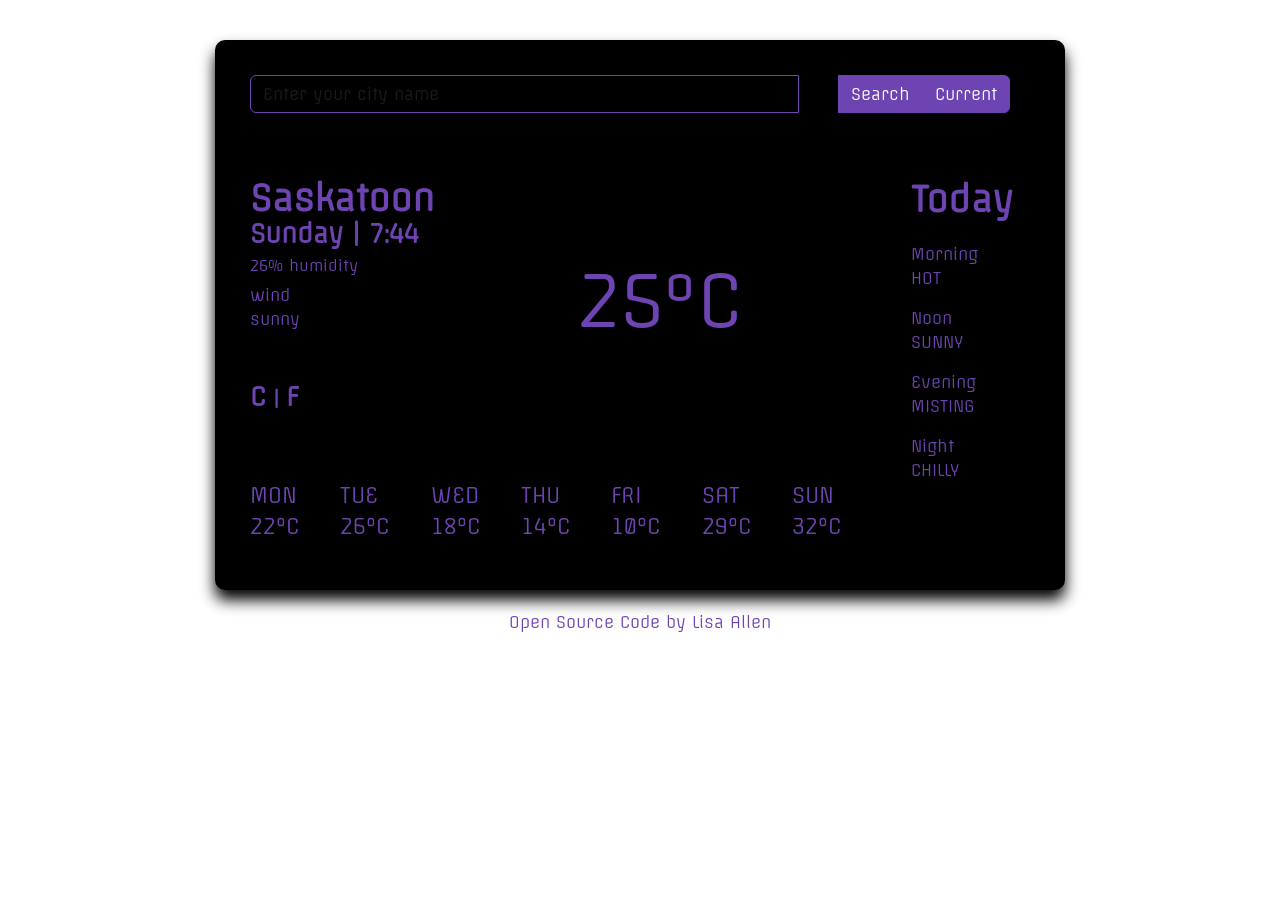
==== index.html @ 81ee169c "Added unit conversion -unit conversion has a bug. need to fix" ====
<!DOCTYPE html>
<html lang="en">
  <head>
    <meta charset="UTF-8" />
    <meta http-equiv="X-UA-Compatible" content="IE=edge" />
    <meta name="viewport" content="width=device-width, initial-scale=1.0" />
    <title>Document</title>
    <link
      href="https://cdn.jsdelivr.net/npm/bootstrap@5.0.1/dist/css/bootstrap.min.css"
      rel="stylesheet"
      integrity="sha384-+0n0xVW2eSR5OomGNYDnhzAbDsOXxcvSN1TPprVMTNDbiYZCxYbOOl7+AMvyTG2x"
      crossorigin="anonymous"
    />
    <link rel="stylesheet" href="src/styles.css" />
    <script
      src="https://kit.fontawesome.com/b5252524d8.js"
      crossorigin="anonymous"
    ></script>
    <link rel="preconnect" href="https://fonts.gstatic.com" />
    <link
      href="https://fonts.googleapis.com/css2?family=Condiment&family=Offside&display=swap"
      rel="stylesheet"
		/>
		<script src="https://cdn.jsdelivr.net/npm/axios/dist/axios.min.js"></script>
  </head>
  <body>
    <div class="card-whole-app" style="width: 65rem;">
      <div class="card-body">
        <h5 class="card-title"></h5>
        <p class="card-text"></p>
      </div>
      <!--search your city name-->
      <form id="search-form">
        <div class="input-group" style="width: 45rem;">
          <input
            id="city-input"
            type="text"
            class="form-control"
            placeholder="Enter your city name"
            aria-label="users city with two button addons"
          />
          <button class="btn btn-primary" type="submit">Search</button>
          <button class="btn btn-primary" id="current-button" type="button">Current</button>
        </div>
      </form>
      <!--Center Info-->
      <div class="container-main">
        <div class="row">
          <div class="col-5 city-info">
            <br />

            <h1 id="current-city">
              Saskatoon
            </h1>

            <h2 id="day-time">
              May 22nd | 11:00AM
            </h2>

            <h3 id="humidity">
              26% humidity
            </h3>

            <span id="wind">
              wind
            </span>
            
            <div id="description">
              sunny
            </div> 

            <br>
            <br>

            <div id="unit-conversion-buttons">
                
              <a id="celsius-button" href="">C</a> | <a id="fahrenheit-button" href="">F</a> 
              
              </div>

          </div>
          <div class="col-3 align-self-center">
            <p class="large-temp">
              <img id="icon" src="http://openweathermap.org/img/wn/10d@2x.png" alt="">  
              <span id="current-temperature">25°C</span>
             </p>
          </div>
          
              <div class="col-4 today-column">
                <p class="today-header">
                  Today
                </p>
                <p>
                  Morning
                  HOT <i class="fas fa-temperature-high"></i>
                </p>

                <p>
                  Noon
                  SUNNY <i class="fas fa-thermometer-half"></i>
                </p>

                <p>
                  Evening
                  MISTING <i class="fas fa-cloud-rain"></i>
                </p>

                <p>
                  Night
                  CHILLY <i class="fas fa-temperature-low"></i>
                </p>
              </div>

              <!--days of the week-->

              <div class="col-1 align-self-center">
                <p class="weather-by-the-day" id="forecast-day-one">
                  <i class="fas fa-sun daily-icon"></i>
                  <br />
                  MON
                  <br />
                  22°C
                </p>
              </div>

              <div class="col-1 align-self-center">
                <p class="weather-by-the-day" id="forecast-day-two">
                  <i class="fas fa-sun daily-icon"></i>
                  <br />
                  TUE
                  <br />
                  26°C
                </p>
              </div>

              <div class="col-1 align-self-center">
                <p class="weather-by-the-day" id="forecast-day-three">
                  <i class="fas fa-sun daily-icon"></i>
                  <br />
                  WED
                  <br />
                  18°C
                </p>
              </div>

              <div class="col-1 align-self-center">
                <p class="weather-by-the-day" id="forecast-day-four">
                  <i class="fas fa-cloud-sun daily-icon"></i>
                  <br />
                  THU
                  <br />
                  14°C
                </p>
              </div>

              <div class="col-1 align-self-center">
                <p class="weather-by-the-day" id="forecast-day-five">
                  <i class="fas fa-cloud-showers-heavy daily-icon"></i>
                  <br />
                  FRI
                  <br />
                  10°C
                </p>
              </div>

              <div class="col-1 align-self-center">
                <p class="weather-by-the-day" id="forecast-day-six">
                  <i class="fas fa-cloud-sun daily-icon"></i>
                  <br />
                  SAT
                  <br />
                  29°C
                </p>
              </div>

              <div class="col-1 align-self-center">
                <p class="weather-by-the-day" id="forecast-day-seven">
                  <i class="fas fa-cloud-sun daily-icon"></i>
                  <br />
                  SUN
                  <br />
                  32°C
                </p>
              </div>
            </div>
          </div>
        </div>
      </div>
    </div>
    <p class="my-name">
      <a href="https://github.com/CrypticMango/weather-app-project" class="name-link">Open Source Code</a> by Lisa Allen
    </p>
    <script src="src/app.js"></script>
  </body>
</html>
---- src/styles.css ----
body {
  font-family: "Offside", cursive;
  color: #6d44b1;
}

h1 {
  font-size: 35px;
}

h2 {
  font-size: 25px;
}

h3 {
  font-size: 15px;
}

.daily-icon {
  font-size: 3rem;
}
.card-whole-app {
  background: black;
  max-width: 850px;
  max-height: 550px;
  margin-top: 40px;
  margin-left: auto;
  margin-right: auto;
  padding: 15px;
  border-radius: 10px;
  box-shadow: 0 10px 15px 0 black;
}
.card-body {
  padding: 0;
}

.form-control {
  background-color: black;
  color: white;
  border-color: #6d44b1;
}

.btn-primary {
  background-color: #6d44b1;
  border-color: #6d44b1;
  position: relative;
  left: 60px;
  top: 20px;
}

.btn-primary:hover {
  background-color: black;
  border-color: #6d44b1;
}

a.name-link {
  text-decoration: none;
  color: #6d44b1;
  font-size: 16px;
 }

.my-name {
  color: #6d44b1;
  text-align: center;
  padding: 20px;
}

a {
  text-decoration: none;
  color: #6d44b1;
  font-size: 25px;
}

a:hover {
  color: #6d44b1;
}

.weather-bar {
  margin: 0;
  display: inline;
  font-size: 25px;
}

#current-city {
  margin: 0;
  font-weight: bold;
}

.city-info {
  position: relative;
  top: 60px;
  left: 20px;
}

.large-temp {
  font-size: 450%;
  position: relative;
  left: -5px;
  top: -20px;
}

.weather-by-the-day {
  font-size: 130%;
  position: relative;
  top: -50px;
  left: 70px;
}

.today-header {
  font-size: 35px;
  font-weight: bold;
}

.today-column {
  padding: 20px 100px;
  position: relative;
  right: -30px;
  top: 60px;
}

#forecast-day-one {
  position:relative;
  left: 20px;
}

#forecast-day-two {
  position:relative;
  left: 40px;
}

#forecast-day-three {
  position:relative;
  left: 60px;
}

#forecast-day-four {
  position:relative;
  left: 80px;
}

#forecast-day-five {
  position:relative;
  left: 100px;
}

#forecast-day-six {
  position:relative;
  left: 120px;
}

#forecast-day-seven {
  position: relative;
  left: 140px;
}

#city-input {
  position: relative;
  left: 20px;
  top: 20px;
}

#unit-conversion-buttons {
  font-weight: bold;
  font-size: 20px;
}

#day-time {
  font-weight: bold;
}
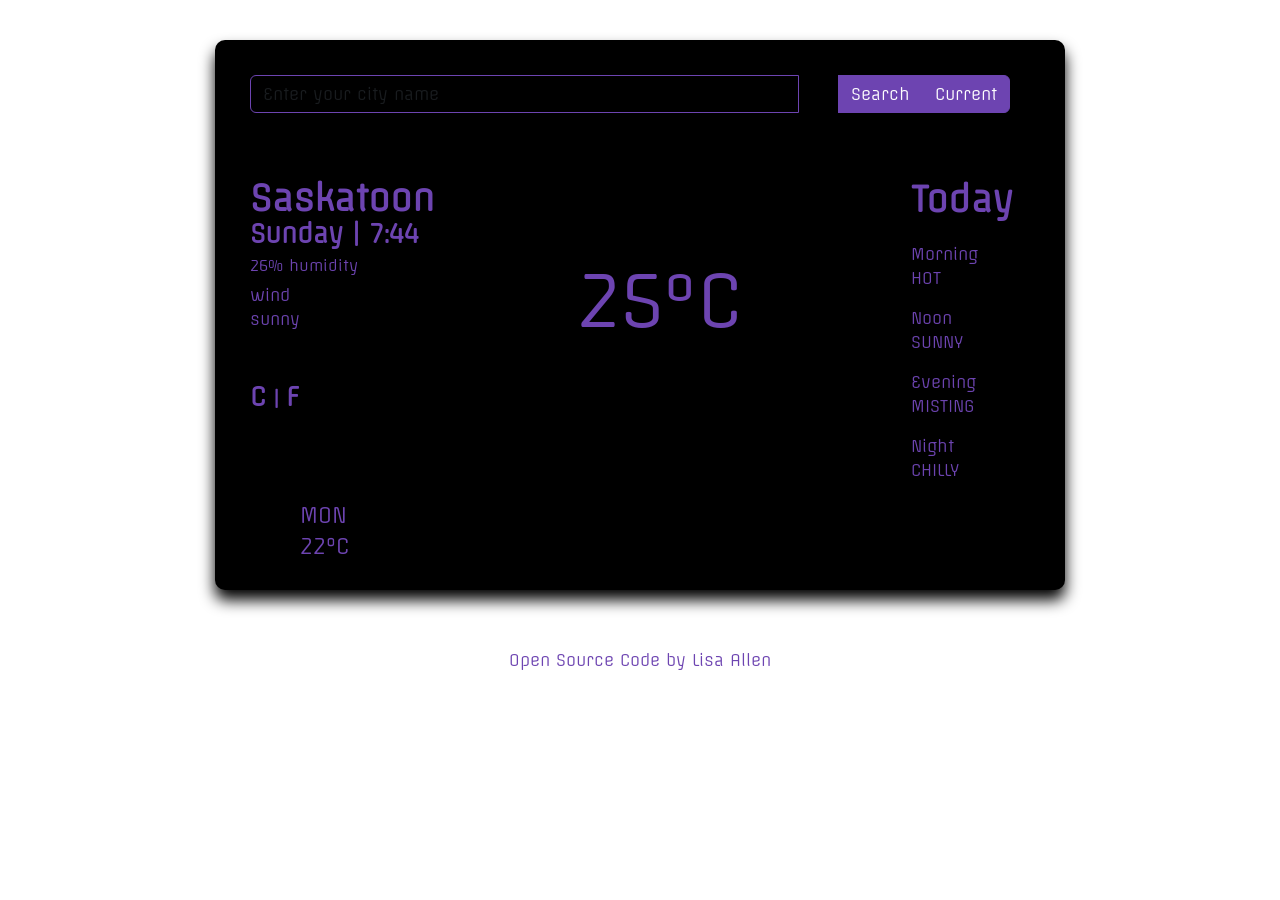
==== commit 06a6da72: "started working on forecast display and removed some CSS for dummy forecast -Need to fix CSS. alignm" ====
--- a/index.html
+++ b/index.html
@@ -114,7 +114,7 @@
               <!--days of the week-->
 
               <div class="col-1 align-self-center">
-                <p class="weather-by-the-day" id="forecast-day-one">
+                <p class="weather-by-the-day" id="weather-forecast">
                   <i class="fas fa-sun daily-icon"></i>
                   <br />
                   MON
@@ -123,7 +123,7 @@
                 </p>
               </div>
 
-              <div class="col-1 align-self-center">
+              <!--<div class="col-1 align-self-center">
                 <p class="weather-by-the-day" id="forecast-day-two">
                   <i class="fas fa-sun daily-icon"></i>
                   <br />
@@ -186,7 +186,7 @@
           </div>
         </div>
       </div>
-    </div>
+    </div> -->
     <p class="my-name">
       <a href="https://github.com/CrypticMango/weather-app-project" class="name-link">Open Source Code</a> by Lisa Allen
     </p>
--- a/src/styles.css
+++ b/src/styles.css
@@ -117,39 +117,9 @@
   top: 60px;
 }
 
-#forecast-day-one {
-  position:relative;
-  left: 20px;
-}
-
-#forecast-day-two {
-  position:relative;
-  left: 40px;
-}
-
-#forecast-day-three {
-  position:relative;
-  left: 60px;
-}
-
-#forecast-day-four {
-  position:relative;
-  left: 80px;
-}
-
-#forecast-day-five {
-  position:relative;
-  left: 100px;
-}
-
-#forecast-day-six {
-  position:relative;
-  left: 120px;
-}
-
-#forecast-day-seven {
-  position: relative;
-  left: 140px;
+#weather-forecast {
+  text-align: center;
+  margin-top: 20px;
 }
 
 #city-input {
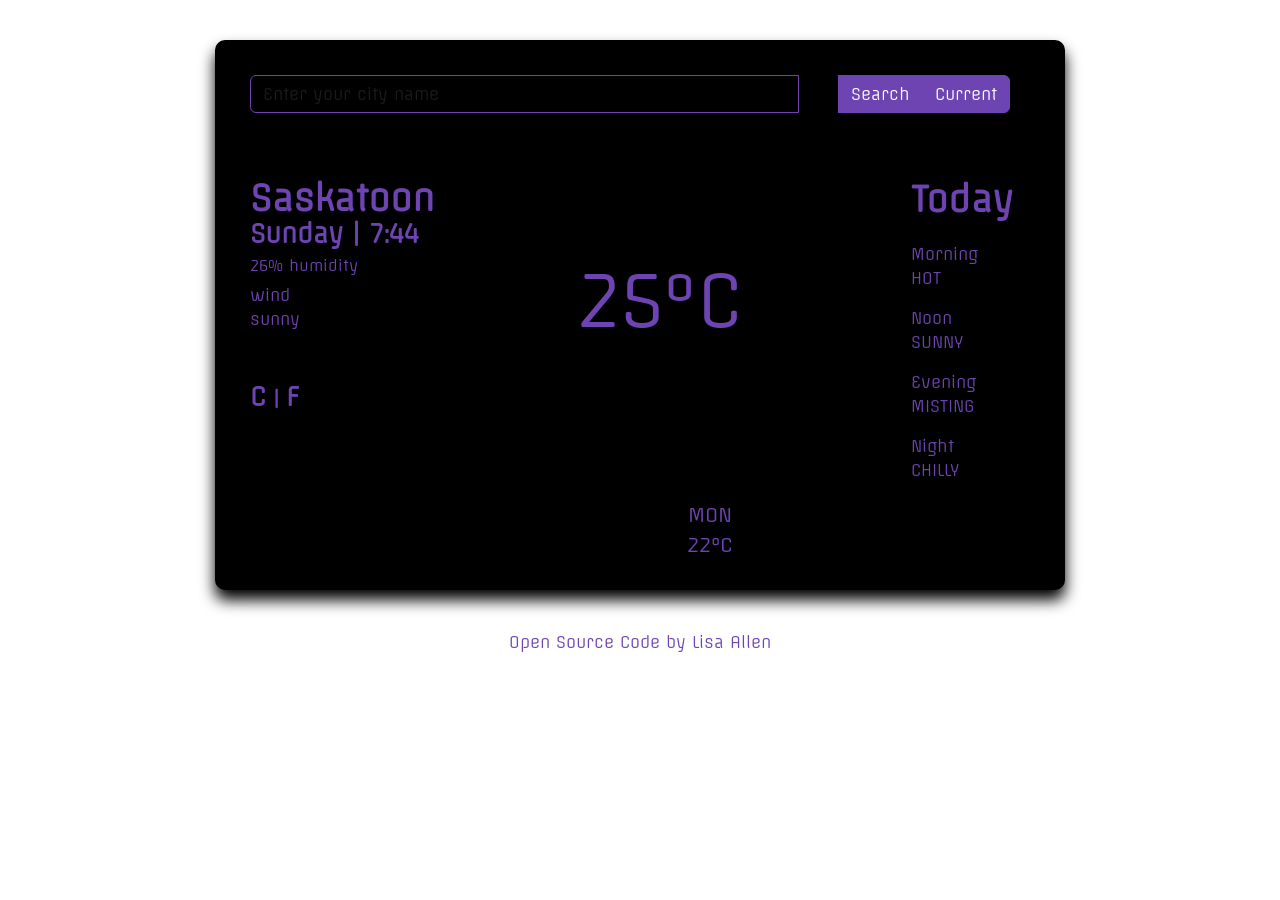
==== commit b5f86f84: "Fixed forecast display" ====
--- a/index.html
+++ b/index.html
@@ -113,14 +113,14 @@
 
               <!--days of the week-->
 
-              <div class="col-1 align-self-center">
-                <p class="weather-by-the-day" id="weather-forecast">
+              <div class="col-12 align-self-center">
+                <div class="weather-by-the-day" id="weather-forecast">
                   <i class="fas fa-sun daily-icon"></i>
                   <br />
                   MON
                   <br />
                   22°C
-                </p>
+                </div>
               </div>
 
               <!--<div class="col-1 align-self-center">
--- a/src/styles.css
+++ b/src/styles.css
@@ -120,6 +120,7 @@
 #weather-forecast {
   text-align: center;
   margin-top: 20px;
+  font-size: 20px;
 }
 
 #city-input {
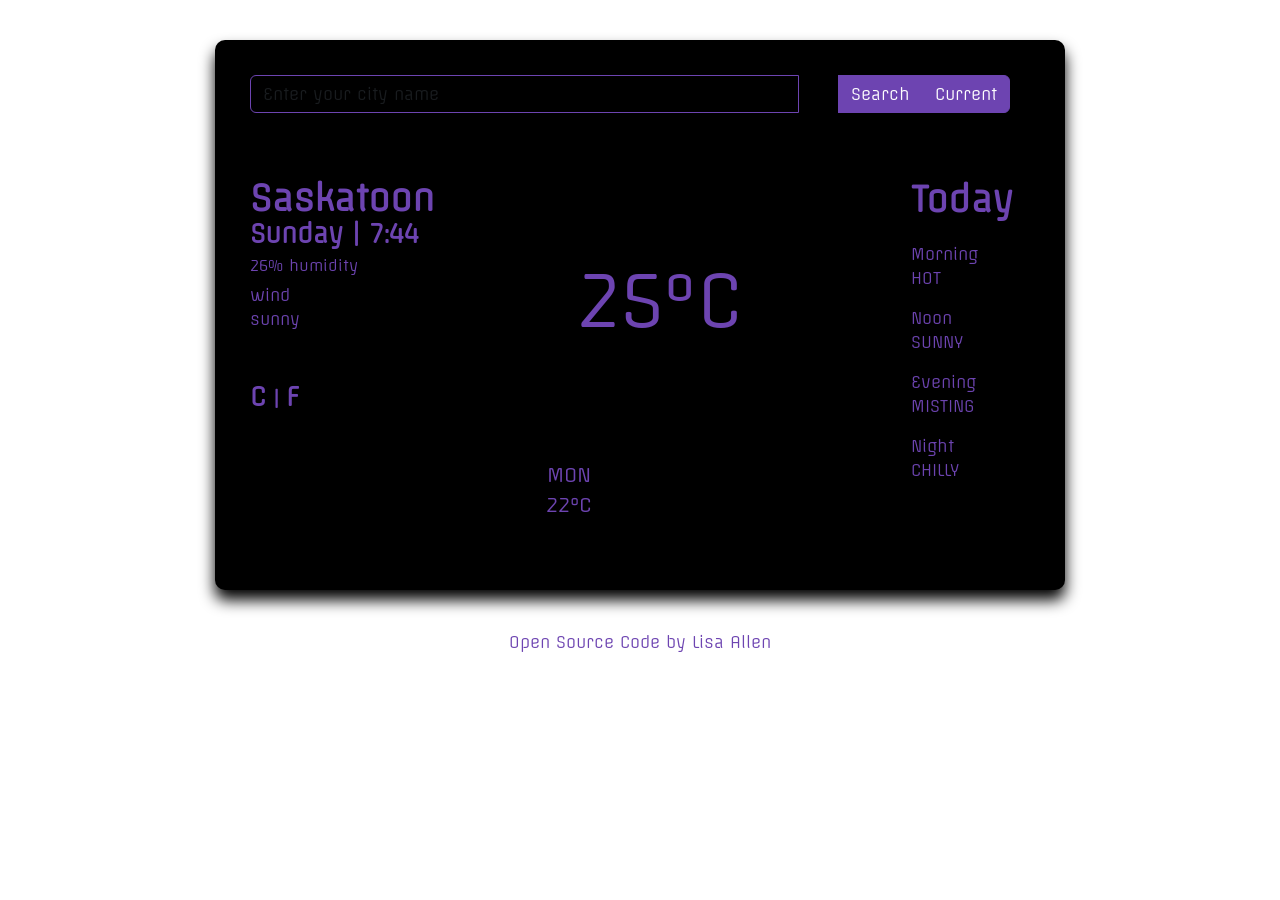
==== commit 648234cf: "added styling and function to forecast" ====
--- a/index.html
+++ b/index.html
@@ -113,7 +113,7 @@
 
               <!--days of the week-->
 
-              <div class="col-12 align-self-center">
+              <div class="col-8 align-self-center">
                 <div class="weather-by-the-day" id="weather-forecast">
                   <i class="fas fa-sun daily-icon"></i>
                   <br />
--- a/src/styles.css
+++ b/src/styles.css
@@ -99,9 +99,9 @@
 }
 
 .weather-by-the-day {
-  font-size: 130%;
+  font-size: 60%;
   position: relative;
-  top: -50px;
+  top: -90px;
   left: 70px;
 }
 
@@ -136,4 +136,17 @@
 
 #day-time {
   font-weight: bold;
+}
+
+.weather-forecast-weekday {
+  font-weight: bold;
+}
+
+.weather-forecast-max {
+  font-weight: bold;
+  font-size: 15px;
+}
+
+.weather-forcast-min {
+  font-size: 15px;
 }
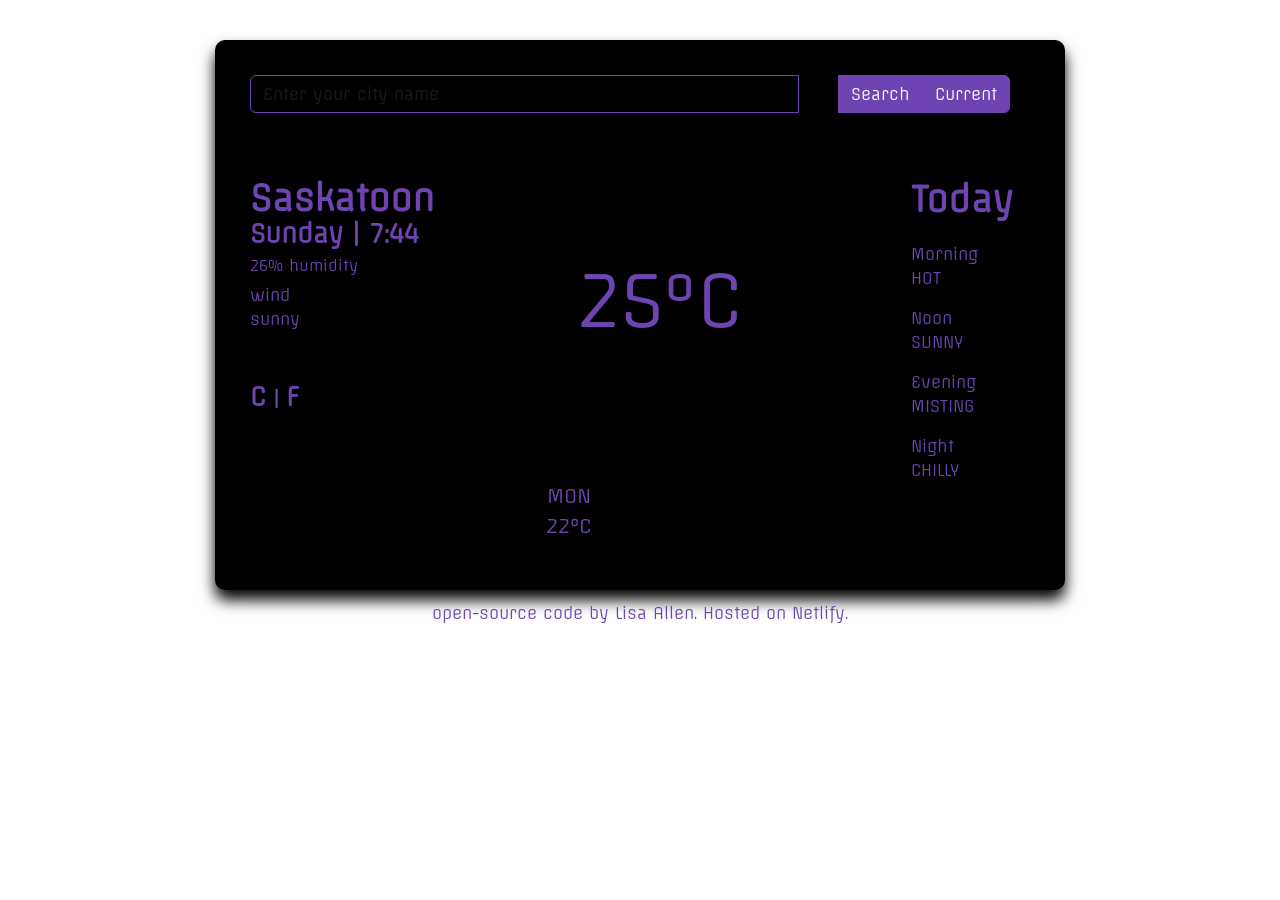
==== commit 91c1f124: "changed CSS and HTML -removed the HTML -changed CSS positioning" ====
--- a/index.html
+++ b/index.html
@@ -122,73 +122,9 @@
                   22°C
                 </div>
               </div>
-
-              <!--<div class="col-1 align-self-center">
-                <p class="weather-by-the-day" id="forecast-day-two">
-                  <i class="fas fa-sun daily-icon"></i>
-                  <br />
-                  TUE
-                  <br />
-                  26°C
-                </p>
-              </div>
-
-              <div class="col-1 align-self-center">
-                <p class="weather-by-the-day" id="forecast-day-three">
-                  <i class="fas fa-sun daily-icon"></i>
-                  <br />
-                  WED
-                  <br />
-                  18°C
-                </p>
-              </div>
-
-              <div class="col-1 align-self-center">
-                <p class="weather-by-the-day" id="forecast-day-four">
-                  <i class="fas fa-cloud-sun daily-icon"></i>
-                  <br />
-                  THU
-                  <br />
-                  14°C
-                </p>
-              </div>
-
-              <div class="col-1 align-self-center">
-                <p class="weather-by-the-day" id="forecast-day-five">
-                  <i class="fas fa-cloud-showers-heavy daily-icon"></i>
-                  <br />
-                  FRI
-                  <br />
-                  10°C
-                </p>
-              </div>
-
-              <div class="col-1 align-self-center">
-                <p class="weather-by-the-day" id="forecast-day-six">
-                  <i class="fas fa-cloud-sun daily-icon"></i>
-                  <br />
-                  SAT
-                  <br />
-                  29°C
-                </p>
-              </div>
-
-              <div class="col-1 align-self-center">
-                <p class="weather-by-the-day" id="forecast-day-seven">
-                  <i class="fas fa-cloud-sun daily-icon"></i>
-                  <br />
-                  SUN
-                  <br />
-                  32°C
-                </p>
-              </div>
-            </div>
-          </div>
-        </div>
-      </div>
-    </div> -->
     <p class="my-name">
-      <a href="https://github.com/CrypticMango/weather-app-project" class="name-link">Open Source Code</a> by Lisa Allen
+      <a href="https://github.com/CrypticMango/weather-app-project" class="name-link">open-source code</a> by Lisa Allen. Hosted on
+      <a href="https://www.netlify.com" class="name-link">Netlify.</a>
     </p>
     <script src="src/app.js"></script>
   </body>
--- a/src/styles.css
+++ b/src/styles.css
@@ -62,6 +62,8 @@
   color: #6d44b1;
   text-align: center;
   padding: 20px;
+  position: relative;
+  top: -50px
 }
 
 a {
@@ -119,7 +121,7 @@
 
 #weather-forecast {
   text-align: center;
-  margin-top: 20px;
+  margin-top: 41px;
   font-size: 20px;
 }
 
@@ -149,4 +151,9 @@
 
 .weather-forcast-min {
   font-size: 15px;
+}
+
+#icon {
+  position: relative;
+  right: -30px;
 }
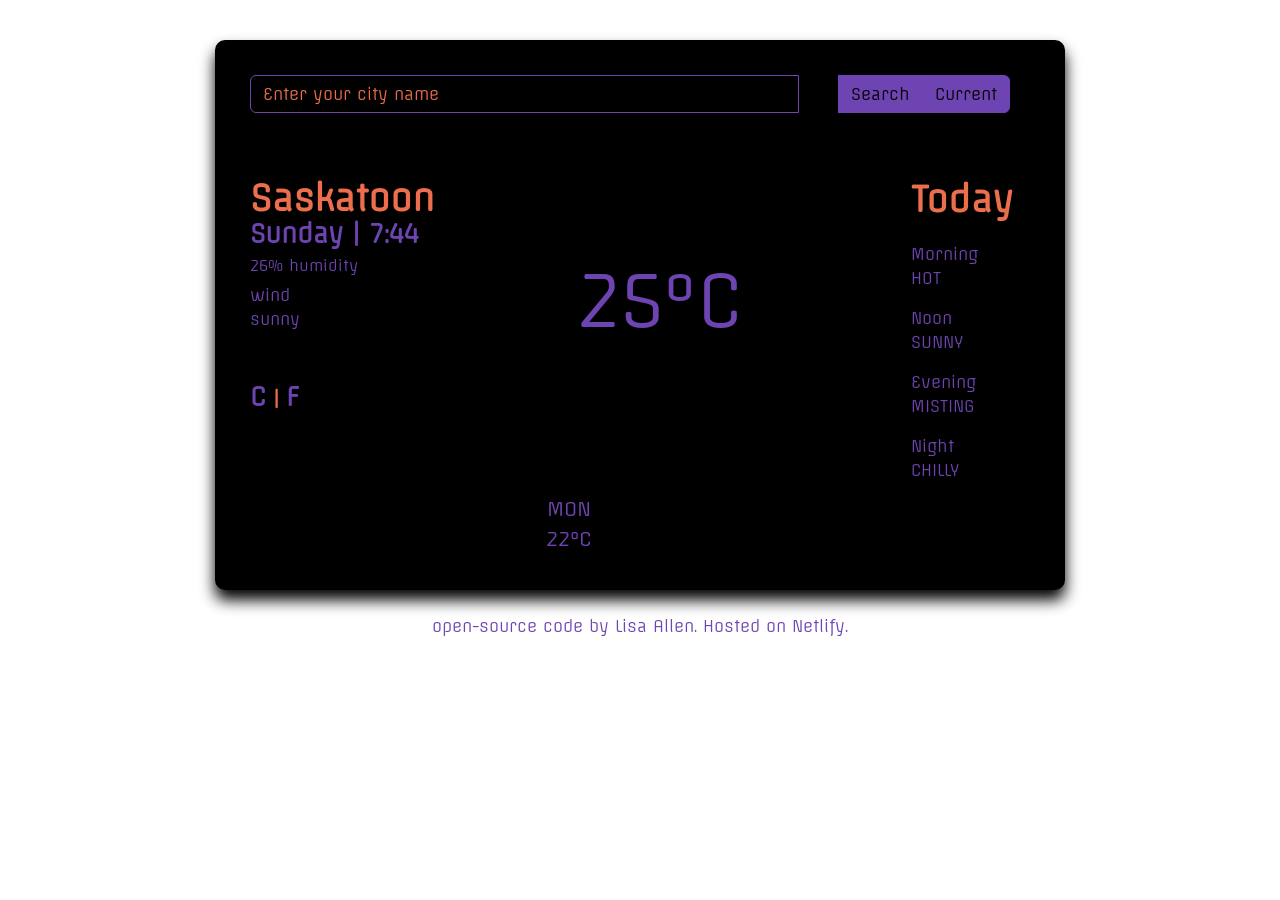
==== commit 61498f62: "cleaned up code -removed console.logs -cleaned up HTML" ====
--- a/index.html
+++ b/index.html
@@ -39,11 +39,19 @@
             placeholder="Enter your city name"
             aria-label="users city with two button addons"
           />
-          <button class="btn btn-primary" type="submit">Search</button>
-          <button class="btn btn-primary" id="current-button" type="button">Current</button>
+          <button class="btn btn-primary" type="submit">
+            Search
+          </button>
+
+          <button class="btn btn-primary" id="current-button" type="button">
+            Current
+          </button>
+
         </div>
       </form>
+
       <!--Center Info-->
+      
       <div class="container-main">
         <div class="row">
           <div class="col-5 city-info">
@@ -123,8 +131,8 @@
                 </div>
               </div>
     <p class="my-name">
-      <a href="https://github.com/CrypticMango/weather-app-project" class="name-link">open-source code</a> by Lisa Allen. Hosted on
-      <a href="https://www.netlify.com" class="name-link">Netlify.</a>
+      <a href="https://github.com/CrypticMango/weather-app-project"  target="_blank" class="name-link">open-source code</a> by Lisa Allen. Hosted on
+      <a href="https://www.netlify.com"  target="_blank" class="name-link">Netlify.</a>
     </p>
     <script src="src/app.js"></script>
   </body>
--- a/src/styles.css
+++ b/src/styles.css
@@ -45,11 +45,20 @@
   position: relative;
   left: 60px;
   top: 20px;
+  color: #000000;
 }
 
 .btn-primary:hover {
   background-color: black;
   border-color: #6d44b1;
+  color: #EC6E4C;
+}
+
+.btn:focus {
+  border-color: #EC6E4C;
+  box-shadow: inset 0 1px 1px rgba(0, 0, 0, 0.075), 0 0 8px #EC6E4C;
+  background-color: #6d44b1;
+  color: #000000;
 }
 
 a.name-link {
@@ -83,6 +92,7 @@
 }
 
 #current-city {
+  color: #EC6E4C;
   margin: 0;
   font-weight: bold;
 }
@@ -108,6 +118,7 @@
 }
 
 .today-header {
+  color: #EC6E4C;
   font-size: 35px;
   font-weight: bold;
 }
@@ -121,17 +132,34 @@
 
 #weather-forecast {
   text-align: center;
-  margin-top: 41px;
+  margin-top: 54px;
   font-size: 20px;
+}
+
+.form-control:valid {
+  background-color:  #6d44b1;
+}
+
+.form-control::placeholder {
+  color: #EC6E4C;
+  opacity: 1; 
+}
+
+.form-control:focus {
+  border-color: #EC6E4C;
+  box-shadow: inset 0 1px 1px rgba(0, 0, 0, 0.075), 0 0 8px #EC6E4C;
 }
 
 #city-input {
   position: relative;
   left: 20px;
   top: 20px;
+  caret-color: #EC6E4C;
+  background-color: black;
 }
 
 #unit-conversion-buttons {
+  color: #EC6E4C;
   font-weight: bold;
   font-size: 20px;
 }
